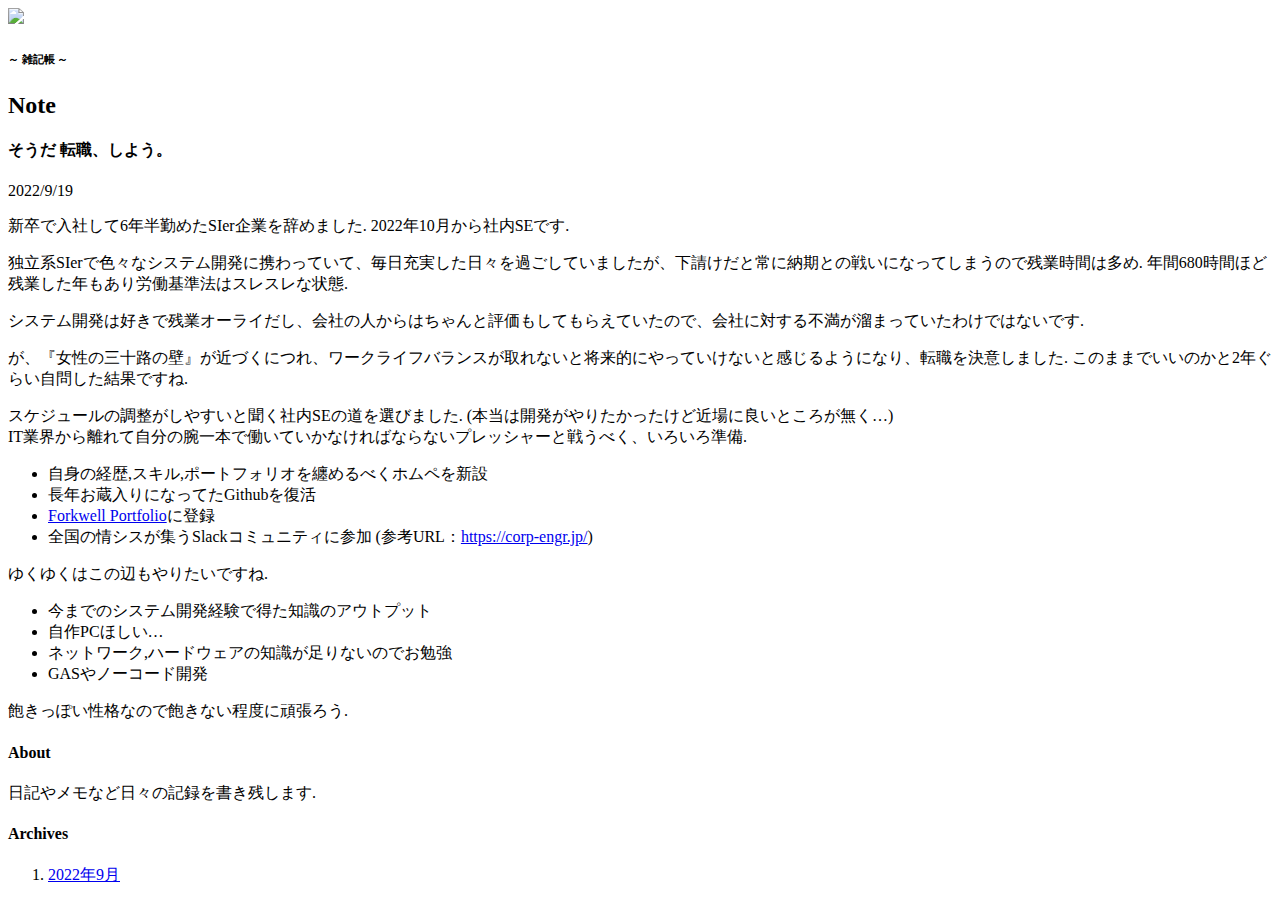
==== html/note.html @ 5b51d22e "first commit" ====
<!doctype html>
<html lang="ja">

<head>
  <meta charset="utf-8">
  <meta name="viewport" content="width=device-width, initial-scale=1">
  <meta name="description" content="のんびりSE生活">
  <meta name="author" content="snarpy">
  <title>snarpyのHP</title>

</head>

<body>
  <main class="container">
    <div class="text-center" style="position: relative;">
      <img src="./images/bg_img2.jpg" class="w-100">
    </div>
    <div class="text-center">
      <h6 class="m-3">～ 雑記帳 ～</h6>
    </div>

    <div class="row g-5">
      <div class="col-md-9">
        <div class="page-header border-bottom pt-3 mb-5 flipInXTrigger">
          <h2 Class="display-6 fst-italic">Note</h2>
        </div>

        <!-- blog -->
        <article class="blog-post">
          <h4 class="blog-post-title">そうだ 転職、しよう。 </h4>
          <p class="blog-post-meta">2022/9/19 </p>

          <p>新卒で入社して6年半勤めたSIer企業を辞めました. 2022年10月から社内SEです. </p>

          <p>独立系SIerで色々なシステム開発に携わっていて、毎日充実した日々を過ごしていましたが、下請けだと常に納期との戦いになってしまうので残業時間は多め.
            年間680時間ほど残業した年もあり労働基準法はスレスレな状態.</p>
          <p>システム開発は好きで残業オーライだし、会社の人からはちゃんと評価もしてもらえていたので、会社に対する不満が溜まっていたわけではないです.</p>
          <p>が、『女性の三十路の壁』が近づくにつれ、ワークライフバランスが取れないと将来的にやっていけないと感じるようになり、転職を決意しました.
            このままでいいのかと2年ぐらい自問した結果ですね.</p>

          <p>スケジュールの調整がしやすいと聞く社内SEの道を選びました. (本当は開発がやりたかったけど近場に良いところが無く…)<br>
            IT業界から離れて自分の腕一本で働いていかなければならないプレッシャーと戦うべく、いろいろ準備. </p>
          <ul>
            <li>自身の経歴,スキル,ポートフォリオを纏めるべくホムペを新設</li>
            <li>長年お蔵入りになってたGithubを復活</li>
            <li><a href="https://portfolio.forkwell.com/@snarpy" target="_blank">Forkwell Portfolio</a>に登録</li>
            <li>全国の情シスが集うSlackコミュニティに参加 (参考URL：<a href="https://corp-engr.jp/"
                target="_blank">https://corp-engr.jp/</a>)</li>
          </ul>

          <p>ゆくゆくはこの辺もやりたいですね. </p>
          <ul>
            <li>今までのシステム開発経験で得た知識のアウトプット</li>
            <li>自作PCほしい…</li>
            <li>ネットワーク,ハードウェアの知識が足りないのでお勉強</li>
            <li>GASやノーコード開発</li>
          </ul>

          <p>飽きっぽい性格なので飽きない程度に頑張ろう. </p>
        </article>

      </div>

      <!-- archives -->
      <div class="col-md-3">
        <div class="position-sticky" style="top: 2rem;">
          <div class="p-4 mb-3 bg-light rounded">
            <h4 class="fst-italic">About</h4>
            <p class="mb-0">日記やメモなど日々の記録を書き残します. </p>
          </div>
          <div class="p-4">
            <h4 class="fst-italic">Archives</h4>
            <ol class="list-unstyled mb-0">
              <li><a href="#">2022年9月</a></li>
            </ol>
          </div>
        </div>
      </div>

    </div>
  </main>
</body>

</html>
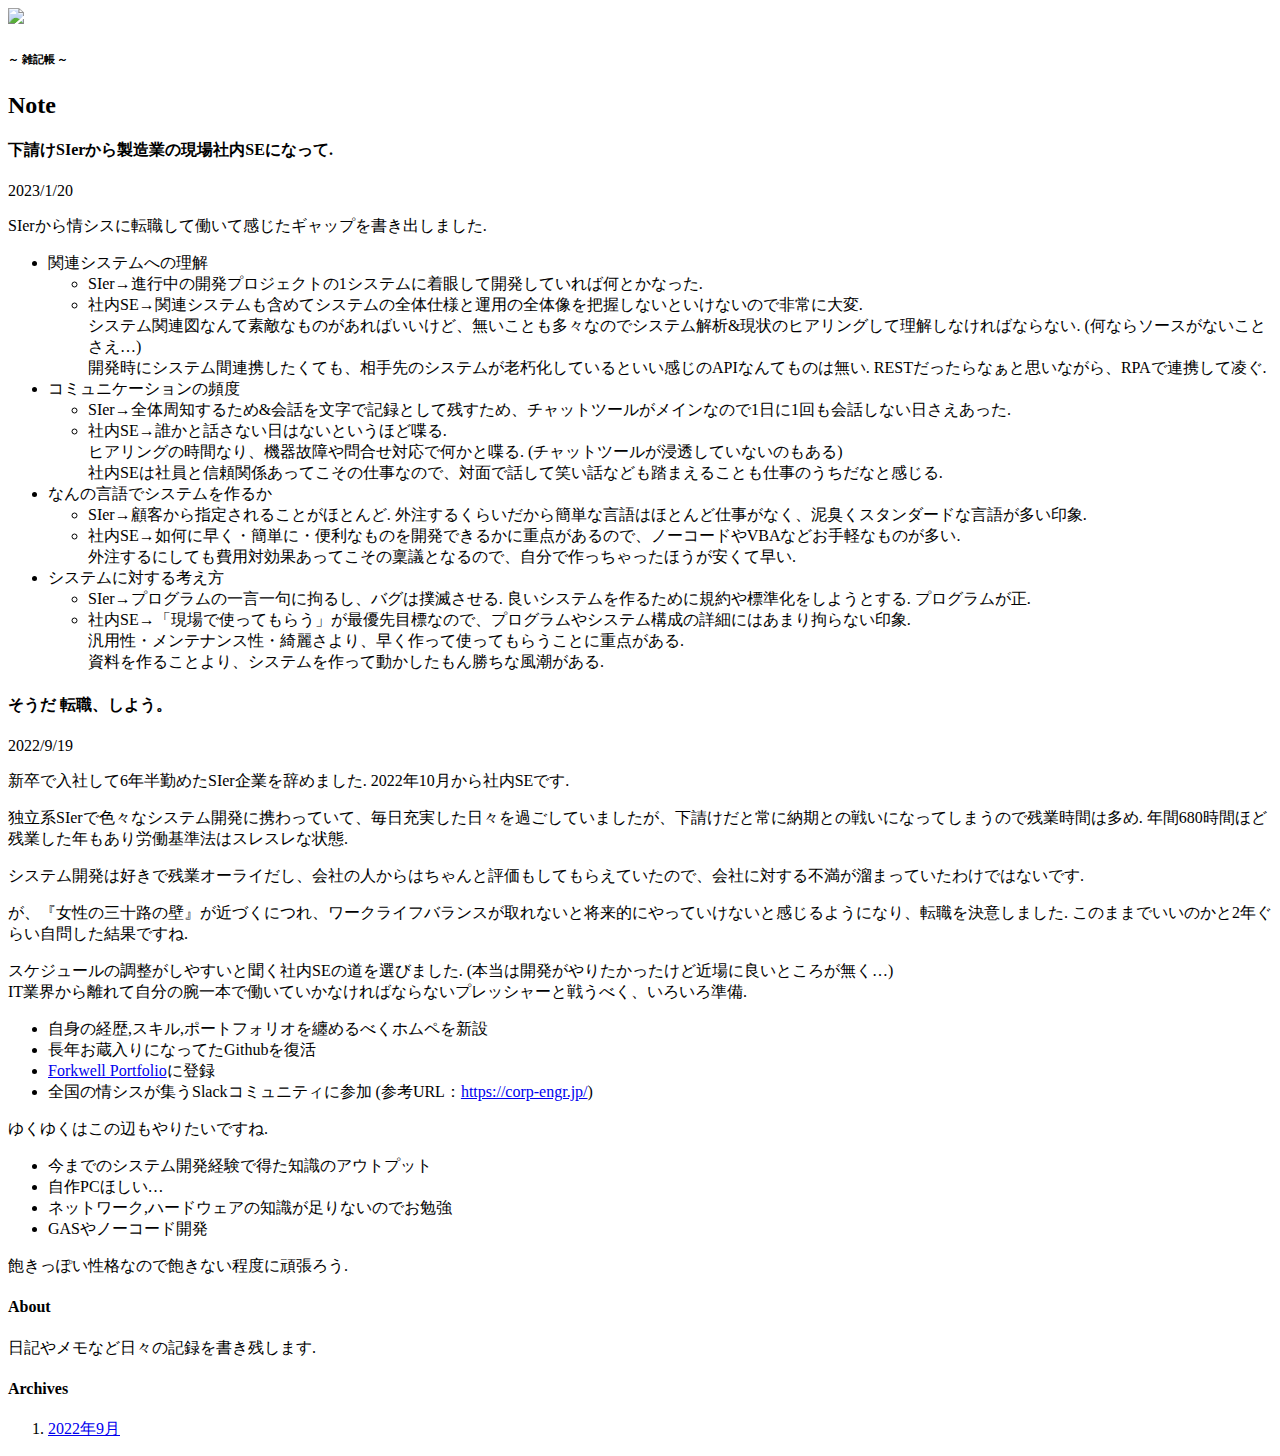
==== commit 4a3db733: "Update Portfolio and Note" ====
--- a/html/note.html
+++ b/html/note.html
@@ -7,6 +7,16 @@
   <meta name="description" content="のんびりSE生活">
   <meta name="author" content="snarpy">
   <title>snarpyのHP</title>
+
+  <!-- Google tag (gtag.js) -->
+  <script async src="https://www.googletagmanager.com/gtag/js?id=G-YW3WD8TV7Q"></script>
+  <script>
+    window.dataLayer = window.dataLayer || [];
+    function gtag() { dataLayer.push(arguments); }
+    gtag('js', new Date());
+
+    gtag('config', 'G-YW3WD8TV7Q');
+  </script>
 
 </head>
 
@@ -26,6 +36,51 @@
         </div>
 
         <!-- blog -->
+        <article class="blog-post">
+          <h4 class="blog-post-title">下請けSIerから製造業の現場社内SEになって. </h4>
+          <p class="blog-post-meta">2023/1/20 </p>
+
+          <p>SIerから情シスに転職して働いて感じたギャップを書き出しました. </p>
+          <ul>
+            <li class="mb-3">関連システムへの理解
+              <ul>
+                <li>SIer→進行中の開発プロジェクトの1システムに着眼して開発していれば何とかなった.</li>
+                <li>社内SE→関連システムも含めてシステムの全体仕様と運用の全体像を把握しないといけないので非常に大変. <br>
+                  システム関連図なんて素敵なものがあればいいけど、無いことも多々なのでシステム解析&現状のヒアリングして理解しなければならない. (何ならソースがないことさえ…)<br>
+                  開発時にシステム間連携したくても、相手先のシステムが老朽化しているといい感じのAPIなんてものは無い. RESTだったらなぁと思いながら、RPAで連携して凌ぐ. <br>
+                </li>
+              </ul>
+            </li>
+            <li class="mb-3">コミュニケーションの頻度
+              <ul>
+                <li>SIer→全体周知するため&会話を文字で記録として残すため、チャットツールがメインなので1日に1回も会話しない日さえあった. </li>
+                <li>社内SE→誰かと話さない日はないというほど喋る. <br>
+                  ヒアリングの時間なり、機器故障や問合せ対応で何かと喋る. (チャットツールが浸透していないのもある)<br>
+                  社内SEは社員と信頼関係あってこその仕事なので、対面で話して笑い話なども踏まえることも仕事のうちだなと感じる.
+                </li>
+              </ul>
+            </li>
+            <li class="mb-3">なんの言語でシステムを作るか
+              <ul>
+                <li>SIer→顧客から指定されることがほとんど. 外注するくらいだから簡単な言語はほとんど仕事がなく、泥臭くスタンダードな言語が多い印象. </li>
+                <li>社内SE→如何に早く・簡単に・便利なものを開発できるかに重点があるので、ノーコードやVBAなどお手軽なものが多い.<br>
+                  外注するにしても費用対効果あってこその稟議となるので、自分で作っちゃったほうが安くて早い.
+                </li>
+              </ul>
+            </li>
+            <li class="mb-3">システムに対する考え方
+              <ul>
+                <li>SIer→プログラムの一言一句に拘るし、バグは撲滅させる. 良いシステムを作るために規約や標準化をしようとする. プログラムが正. </li>
+                <li>社内SE→「現場で使ってもらう」が最優先目標なので、プログラムやシステム構成の詳細にはあまり拘らない印象. <br>
+                  汎用性・メンテナンス性・綺麗さより、早く作って使ってもらうことに重点がある. <br>
+                  資料を作ることより、システムを作って動かしたもん勝ちな風潮がある.
+                </li>
+              </ul>
+            </li>
+          </ul>
+        </article>
+
+
         <article class="blog-post">
           <h4 class="blog-post-title">そうだ 転職、しよう。 </h4>
           <p class="blog-post-meta">2022/9/19 </p>
@@ -59,6 +114,7 @@
           <p>飽きっぽい性格なので飽きない程度に頑張ろう. </p>
         </article>
 
+
       </div>
 
       <!-- archives -->
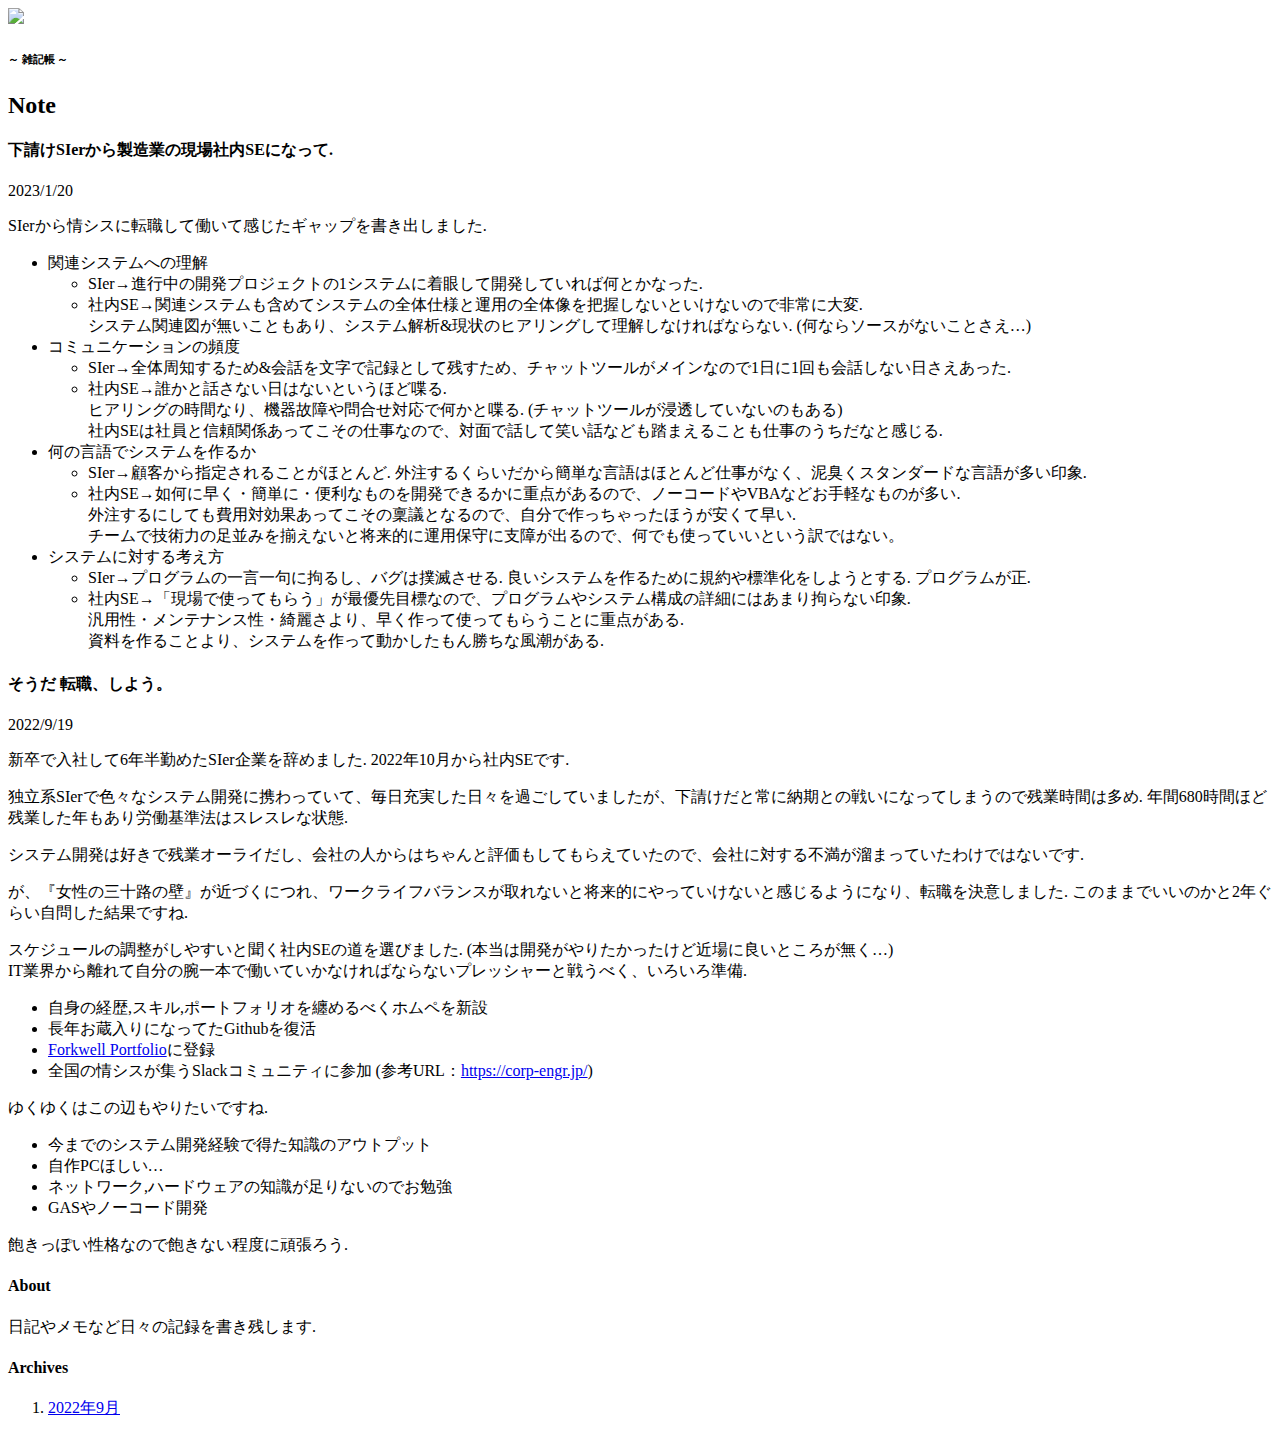
==== commit a51872c8: "20240402 contents update" ====
--- a/html/note.html
+++ b/html/note.html
@@ -46,8 +46,7 @@
               <ul>
                 <li>SIer→進行中の開発プロジェクトの1システムに着眼して開発していれば何とかなった.</li>
                 <li>社内SE→関連システムも含めてシステムの全体仕様と運用の全体像を把握しないといけないので非常に大変. <br>
-                  システム関連図なんて素敵なものがあればいいけど、無いことも多々なのでシステム解析&現状のヒアリングして理解しなければならない. (何ならソースがないことさえ…)<br>
-                  開発時にシステム間連携したくても、相手先のシステムが老朽化しているといい感じのAPIなんてものは無い. RESTだったらなぁと思いながら、RPAで連携して凌ぐ. <br>
+                  システム関連図が無いこともあり、システム解析&現状のヒアリングして理解しなければならない. (何ならソースがないことさえ…)<br>
                 </li>
               </ul>
             </li>
@@ -60,11 +59,12 @@
                 </li>
               </ul>
             </li>
-            <li class="mb-3">なんの言語でシステムを作るか
+            <li class="mb-3">何の言語でシステムを作るか
               <ul>
                 <li>SIer→顧客から指定されることがほとんど. 外注するくらいだから簡単な言語はほとんど仕事がなく、泥臭くスタンダードな言語が多い印象. </li>
                 <li>社内SE→如何に早く・簡単に・便利なものを開発できるかに重点があるので、ノーコードやVBAなどお手軽なものが多い.<br>
-                  外注するにしても費用対効果あってこその稟議となるので、自分で作っちゃったほうが安くて早い.
+                  外注するにしても費用対効果あってこその稟議となるので、自分で作っちゃったほうが安くて早い.<br>
+                  チームで技術力の足並みを揃えないと将来的に運用保守に支障が出るので、何でも使っていいという訳ではない。
                 </li>
               </ul>
             </li>
